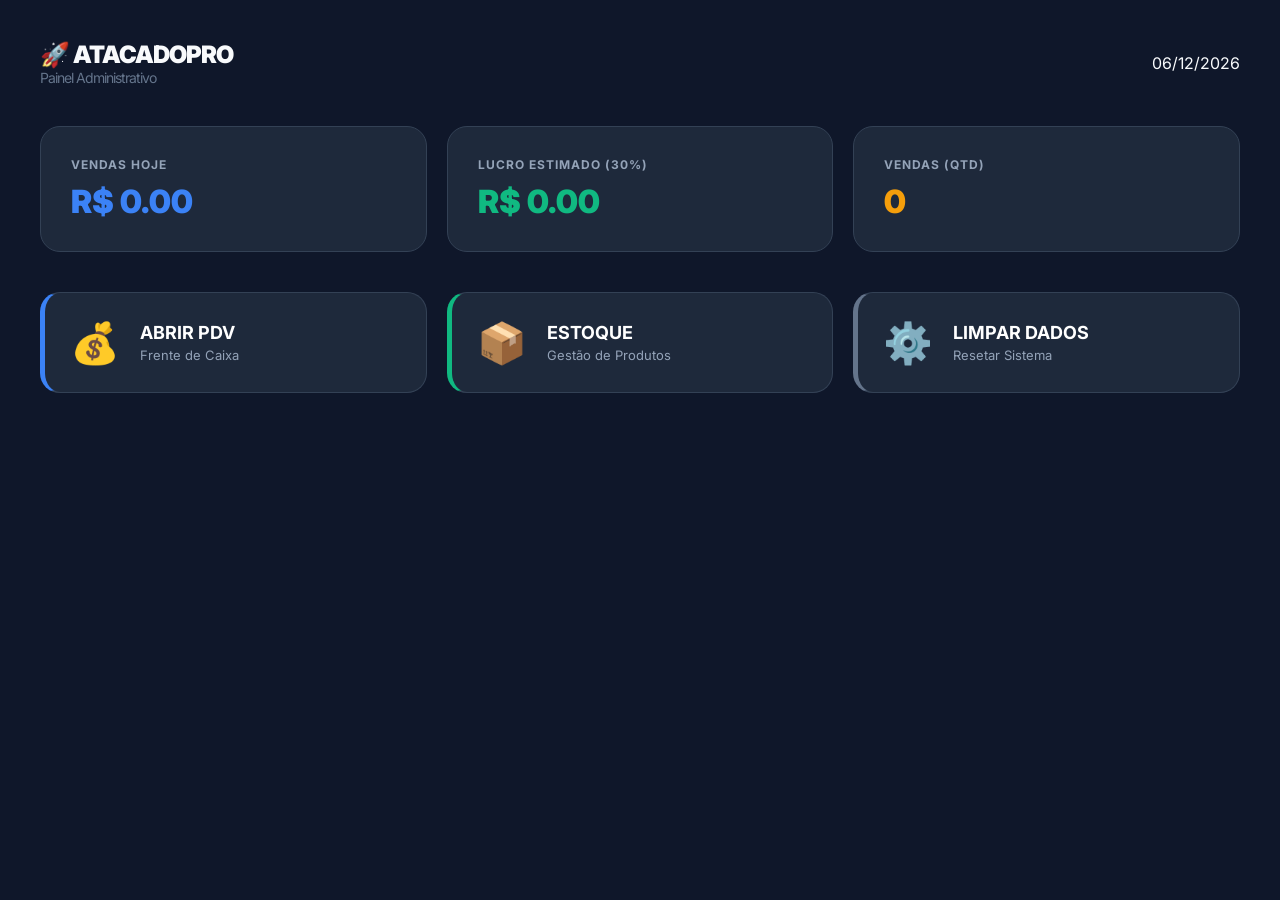
==== index.html @ 19131216 "Initial commit" ====
<!DOCTYPE html>
<html lang="pt-BR">
<head>
    <meta charset="UTF-8">
    <meta name="viewport" content="width=device-width, initial-scale=1.0">
    <title>ATACADOPRO - Dashboard</title>
    <link rel="stylesheet" href="style.css">
    <link href="https://fonts.googleapis.com/css2?family=Inter:wght@400;700;900&display=swap" rel="stylesheet">
</head>
<body>
    <div class="dashboard-container">
        <header class="dash-header">
            <div class="logo">🚀 ATACADOPRO <small>Painel Administrativo</small></div>
            <div id="data-atual">--/--/----</div>
        </header>

        <div class="dash-cards">
            <div class="card-metric">
                <h3>VENDAS HOJE</h3>
                <div id="vendasHoje" class="valor">R$ 0,00</div>
            </div>
            <div class="card-metric lucro">
                <h3>LUCRO ESTIMADO (30%)</h3>
                <div id="lucroHoje" class="valor">R$ 0,00</div>
            </div>
            <div class="card-metric alerta">
                <h3>VENDAS (QTD)</h3>
                <div id="qtdVendas" class="valor">0</div>
            </div>
        </div>

        <div class="menu-grid">
            <a href="/HTML/PDV/pdv.html" class="btn-menu azul">
                <span class="icon">💰</span>
                <div class="text">
                    <strong>ABRIR PDV</strong>
                    <p>Frente de Caixa</p>
                </div>
            </a>

            <a href="/HTML/ESTOQUE/estoque.html" class="btn-menu verde">
                <span class="icon">📦</span>
                <div class="text">
                    <strong>ESTOQUE</strong>
                    <p>Gestão de Produtos</p>
                </div>
            </a>

            <button onclick="limparDados()" class="btn-menu cinza">
                <span class="icon">⚙️</span>
                <div class="text">
                    <strong>LIMPAR DADOS</strong>
                    <p>Resetar Sistema</p>
                </div>
            </button>
        </div>
    </div>

    <script>
        function atualizarDashboard() {
            // Puxa as vendas que o PDV salvou
            const vendas = JSON.parse(localStorage.getItem('vendas_atacadopro')) || [];
            
            let totalSoma = 0;
            let totalItens = vendas.length;

            vendas.forEach(venda => {
                totalSoma += venda.total;
            });

            // Atualiza a tela
            document.getElementById('vendasHoje').textContent = `R$ ${totalSoma.toFixed(2)}`;
            document.getElementById('lucroHoje').textContent = `R$ ${(totalSoma * 0.3).toFixed(2)}`;
            document.getElementById('qtdVendas').textContent = totalItens;
            
            // Data atual
            const data = new Date();
            document.getElementById('data-atual').textContent = data.toLocaleDateString('pt-BR');
        }

        function limparDados() {
            if(confirm("Deseja apagar TODO o histórico de vendas?")) {
                localStorage.removeItem('vendas_atacadopro');
                location.reload();
            }
        }

        // Executa ao abrir a página
        window.onload = atualizarDashboard;
    </script>
</body>
</html>
---- style.css ----
:root {
    --bg: #0f172a;
    --card: #1e293b;
    --text: #f8fafc;
    --accent: #3b82f6;
    --success: #10b981;
    --danger: #f43f5e;
}

* { margin: 0; padding: 0; box-sizing: border-box; font-family: 'Inter', sans-serif; }

body { background-color: var(--bg); color: var(--text); padding: 40px; }

.dash-header { display: flex; justify-content: space-between; align-items: center; margin-bottom: 40px; }
.logo { font-size: 24px; font-weight: 900; letter-spacing: -1px; }
.logo small { font-weight: 400; color: #64748b; font-size: 14px; display: block; }

/* Cards de Cima */
.dash-cards { display: grid; grid-template-columns: repeat(3, 1fr); gap: 20px; margin-bottom: 40px; }
.card-metric { background: var(--card); padding: 30px; border-radius: 20px; border: 1px solid #334155; }
.card-metric h3 { font-size: 12px; color: #94a3b8; margin-bottom: 10px; letter-spacing: 1px; }
.card-metric .valor { font-size: 32px; font-weight: 900; color: var(--accent); }
.lucro .valor { color: var(--success); }
.alerta .valor { color: #f59e0b; }

/* Botões do Menu */
.menu-grid { display: grid; grid-template-columns: repeat(auto-fit, minmax(250px, 1fr)); gap: 20px; }
.btn-menu { 
    text-decoration: none; background: var(--card); padding: 25px; border-radius: 20px;
    display: flex; align-items: center; gap: 20px; border: 1px solid #334155;
    transition: all 0.3s ease; cursor: pointer; color: white;
}
.btn-menu:hover { transform: translateY(-5px); border-color: var(--accent); background: #263349; }

.icon { font-size: 40px; }
.text strong { font-size: 18px; display: block; margin-bottom: 4px; }
.text p { font-size: 13px; color: #94a3b8; }

.azul { border-left: 5px solid var(--accent); }
.verde { border-left: 5px solid var(--success); }
.cinza { border-left: 5px solid #64748b; text-align: left; }
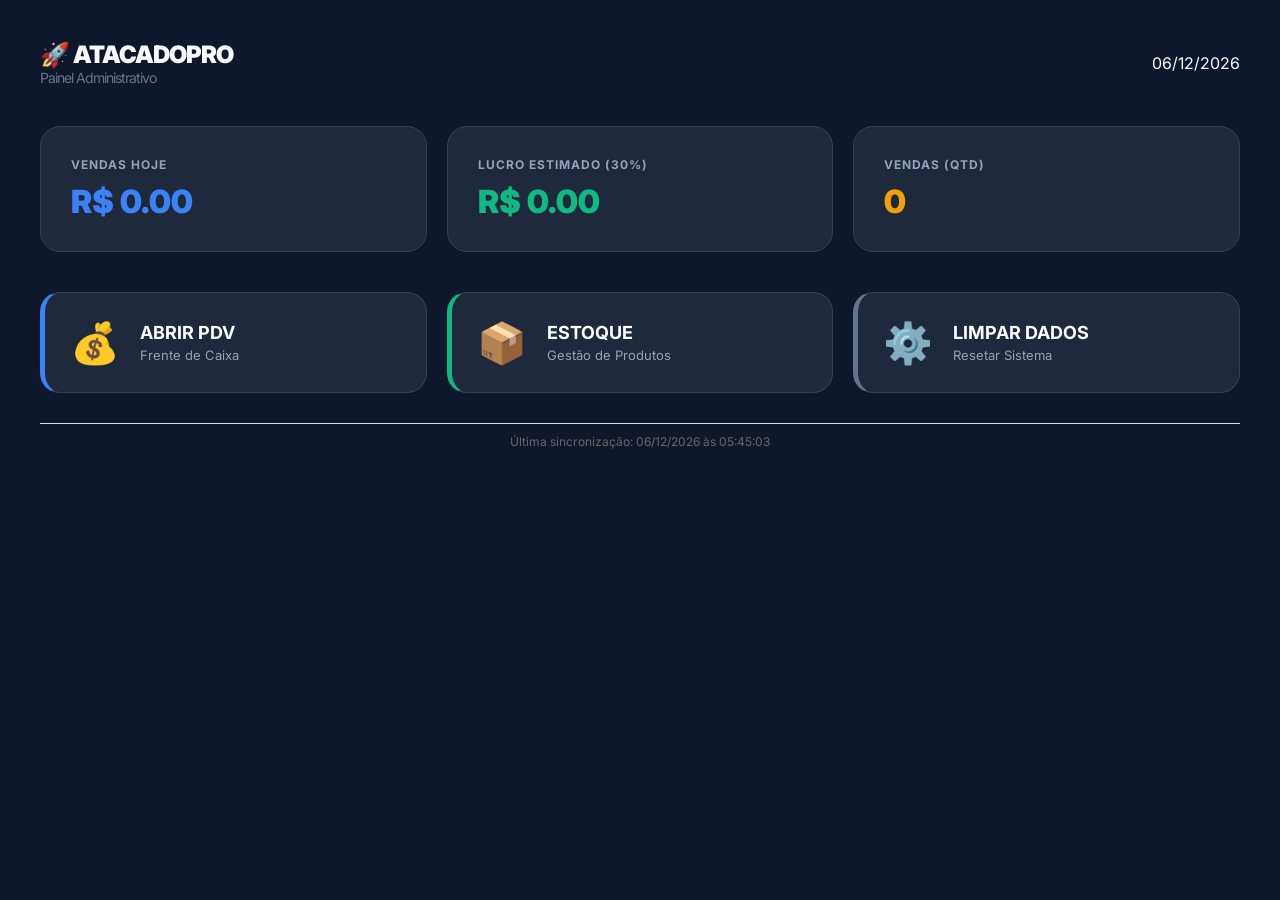
==== commit d6f09c31: "att" ====
--- a/index.html
+++ b/index.html
@@ -30,7 +30,7 @@
         </div>
 
         <div class="menu-grid">
-            <a href="/HTML/PDV/pdv.html" class="btn-menu azul">
+            <a href="PDV/pdv.html" class="btn-menu azul">
                 <span class="icon">💰</span>
                 <div class="text">
                     <strong>ABRIR PDV</strong>
@@ -38,7 +38,7 @@
                 </div>
             </a>
 
-            <a href="/HTML/ESTOQUE/estoque.html" class="btn-menu verde">
+            <a href="ESTOQUE/estoque.html" class="btn-menu verde">
                 <span class="icon">📦</span>
                 <div class="text">
                     <strong>ESTOQUE</strong>
@@ -54,29 +54,33 @@
                 </div>
             </button>
         </div>
+        <footer style="margin-top: 30px; text-align: center; font-size: 12px; color: #666; border-top: 1px solid #ddd; padding-top: 10px;">
+    Última sincronização: <span id="ultima-att">--:--:--</span>
+</footer>
     </div>
 
     <script>
         function atualizarDashboard() {
-            // Puxa as vendas que o PDV salvou
+            // ... (mantenha o código de vendas que você já tem aqui) ...
             const vendas = JSON.parse(localStorage.getItem('vendas_atacadopro')) || [];
-            
             let totalSoma = 0;
-            let totalItens = vendas.length;
+            vendas.forEach(venda => totalSoma += venda.total);
 
-            vendas.forEach(venda => {
-                totalSoma += venda.total;
-            });
-
-            // Atualiza a tela
             document.getElementById('vendasHoje').textContent = `R$ ${totalSoma.toFixed(2)}`;
             document.getElementById('lucroHoje').textContent = `R$ ${(totalSoma * 0.3).toFixed(2)}`;
-            document.getElementById('qtdVendas').textContent = totalItens;
+            document.getElementById('qtdVendas').textContent = vendas.length;
+
+            // --- CÓDIGO DA DATA E HORA DE ATUALIZAÇÃO ---
+            const agora = new Date();
+            const dataFormatada = agora.toLocaleDateString('pt-BR');
+            const horaFormatada = agora.toLocaleTimeString('pt-BR');
+
+            // Atualiza o topo (data)
+            document.getElementById('data-atual').textContent = dataFormatada;
             
-            // Data atual
-            const data = new Date();
-            document.getElementById('data-atual').textContent = data.toLocaleDateString('pt-BR');
-        }
+            // Atualiza o rodapé (hora exata da última leitura)
+            document.getElementById('ultima-att').textContent = `${dataFormatada} às ${horaFormatada}`;
+}
 
         function limparDados() {
             if(confirm("Deseja apagar TODO o histórico de vendas?")) {
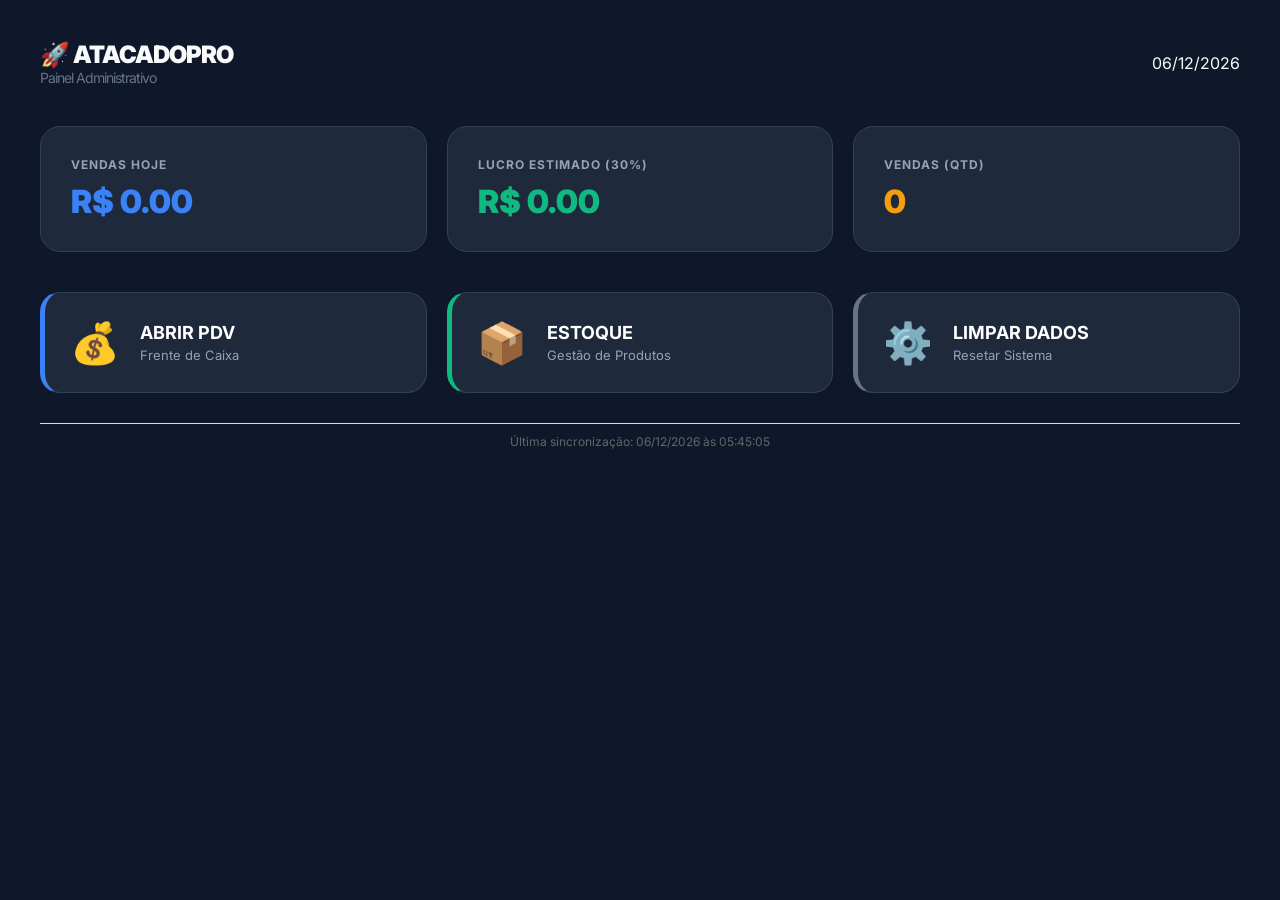
==== commit 51a81dc1: "att voltar ao menu" ====
--- a/index.html
+++ b/index.html
@@ -61,7 +61,7 @@
 
     <script>
         function atualizarDashboard() {
-            // ... (mantenha o código de vendas que você já tem aqui) ...
+            
             const vendas = JSON.parse(localStorage.getItem('vendas_atacadopro')) || [];
             let totalSoma = 0;
             vendas.forEach(venda => totalSoma += venda.total);
